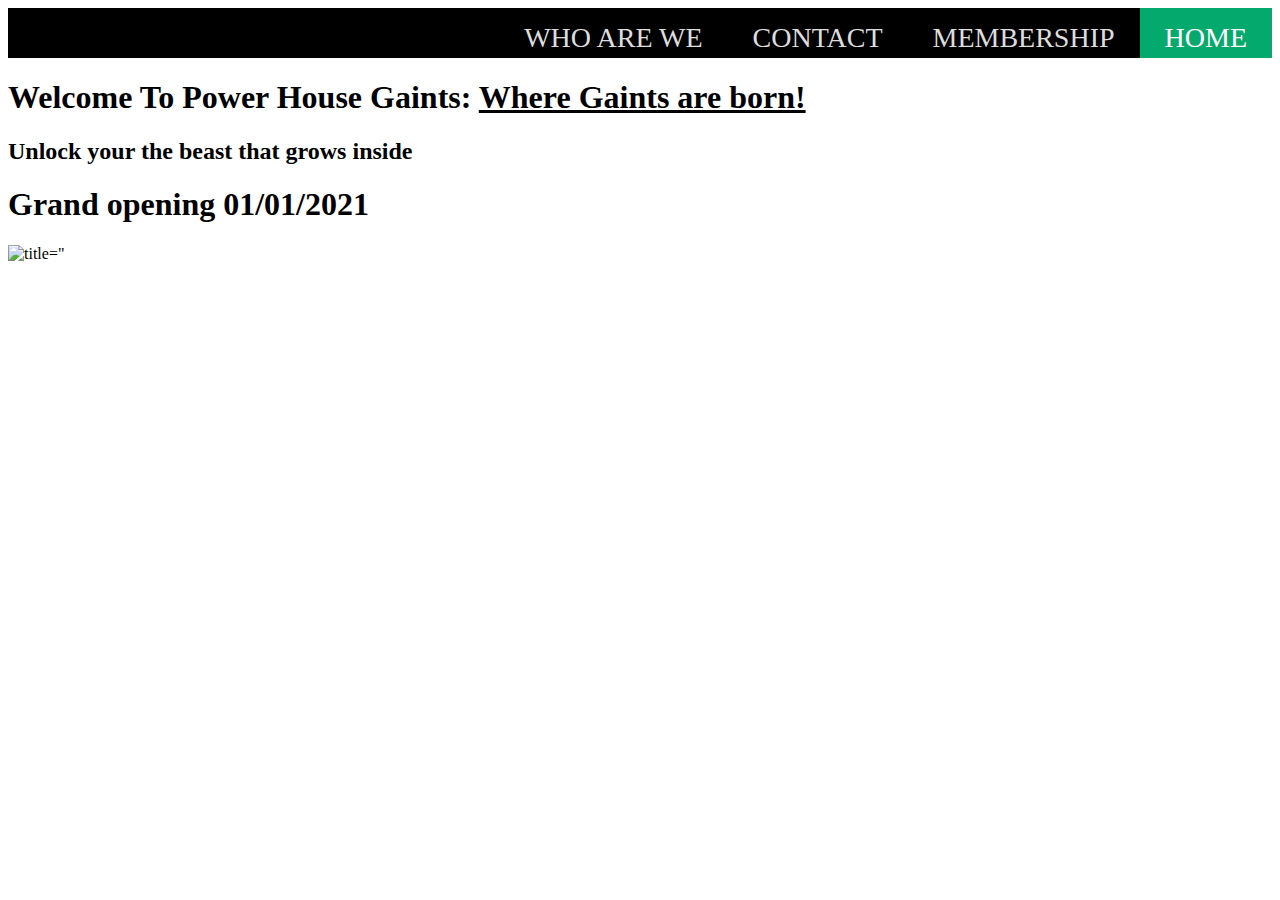
==== index.html @ eb176a6a "working on the hamburger menu" ====
<!DOCTYPE html>
<html>

<head>
    <title>Power House Gaints Gym | PHG </title>
    <meta http-equiv="x-UA-Compatible" content="IE=edge">
    <meta name="viewport" content="width=device-width, initial-scale=1">
    <link rel="icon" type="image/png" href='/img/favicon-32x32.png'>
    <link rel="apple-touch-icon" sizes="180x180" href="/img/apple-touch-icon.png">
    <link rel="icon" type="image/png" sizes="32x32" href="/img/favicon-32x32.png">
    <link rel="icon" type="image/png" sizes="16x16" href="/img/favicon-16x16.png">
    <link rel="manifest" href="/site.webmanifest">
    <meta charset="utf-8">
    <link rel="stylesheet" href="/css/style.css">
    <div class="topnav" id="myTopnav">
        <a href="#home" class="active">Home</a>
        <a href="#Membership">Membership</a>
        <a href="contact">Contact</a>
        <a href="Who R We">Who Are We</a>
        <a href="javascript:void(0);" class="icon" onclick="myFunction()">
            <i class="fa fa-bars"></i>
          </a>
    </div>

</head>


<body id="top">
    <header>
        <h1>Welcome To Power House Gaints: <u>Where Gaints are born!</u></h1>
    
    </header>
    <section id="hero">
        <h2>Unlock your the beast that grows inside</h2>
        <h1>Grand opening 01/01/2021<br></h1>
        <img src="#" alt=title=" All day he hung round the cove, or upon the cliffs, with a brass telescope">

    </section>


    </section>


</body>


</html>
---- css/style.css ----
*
/* the start hamburger menu*/
.topnav {
    background-color: #000000;
    overflow:hidden;
    width: auto;
    height: 50px;
    text-transform: uppercase;
  }

  .topnav a {
    float: right;
    display: block;
    color: #ddd;
    text-align: center;
    padding: 14px 25px;
    text-decoration: none;
    font-size: 28px;
  }

  .topnav a:hover {
    background-color: #ddd;
    color: black;}

    .topnav a.active {
        background-color: #04AA6D;
        color: white;}

        .topnav .icon {
            display: none;
          }
          @media screen and (max-width: 600px) {
            .topnav a:not(:first-child) {display: none;}
            .topnav a.icon {
              float: right;
              display: block;
            }
            .topnav.responsive a {
                float: none;
                display: block;
                text-align: left;
              }
            }
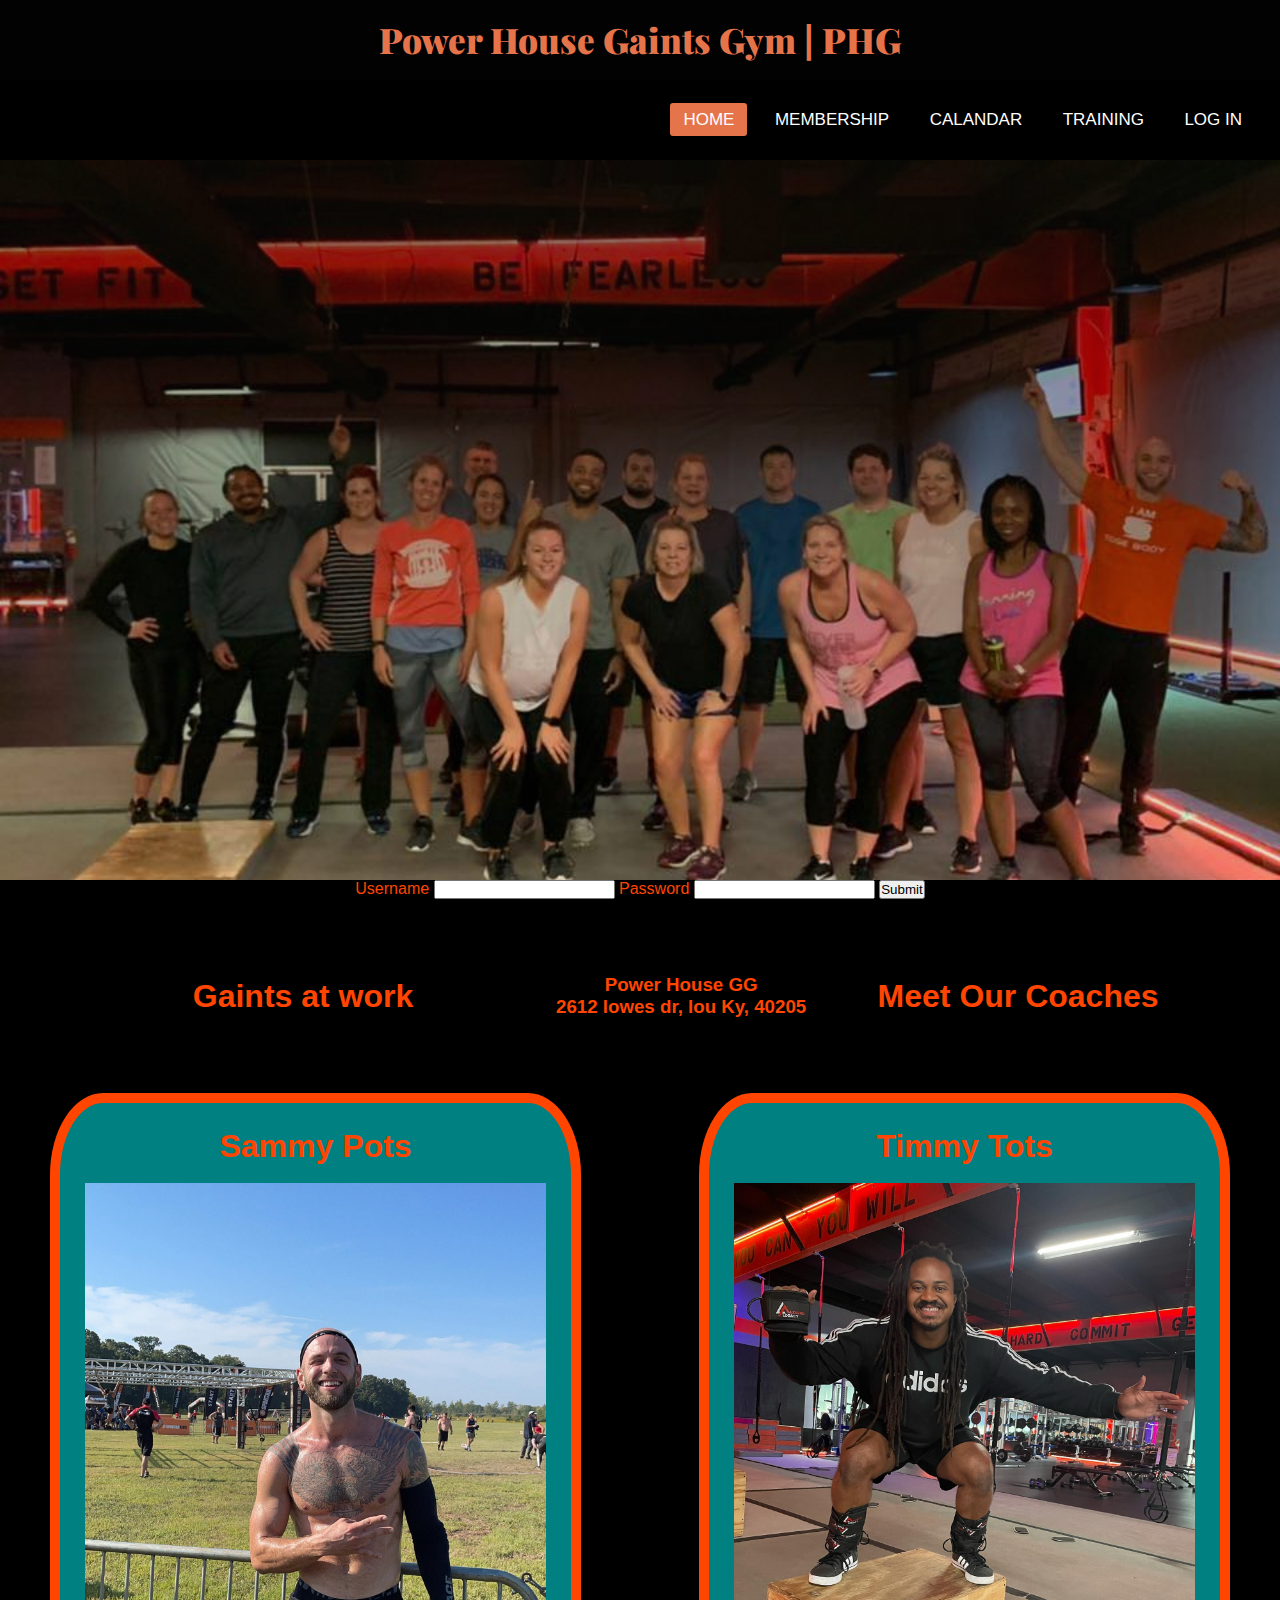
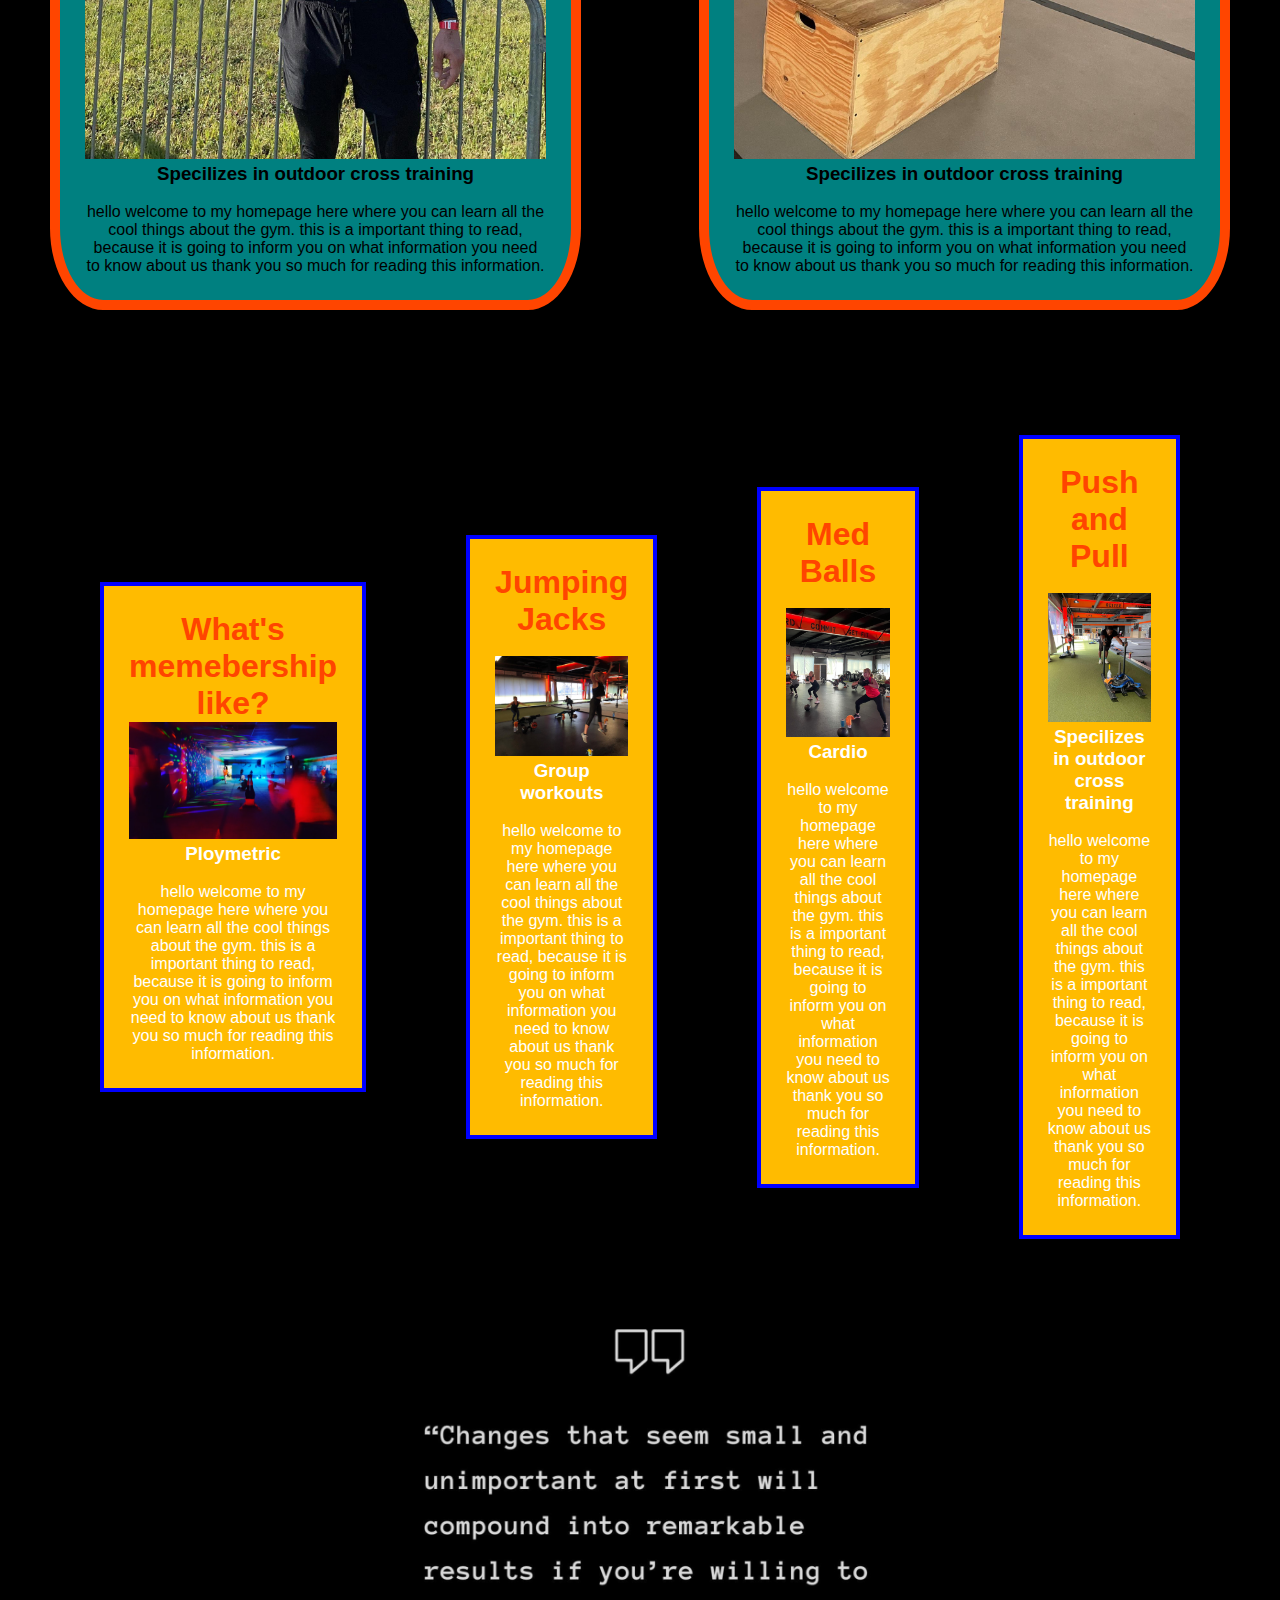
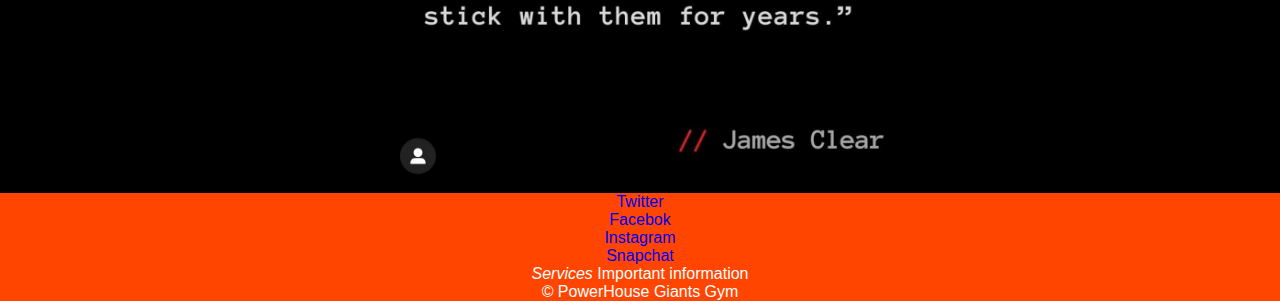
==== commit 92baf80b: "update" ====
--- a/index.html
+++ b/index.html
@@ -2,46 +2,247 @@
 <html>
 
 <head>
-    <title>Power House Gaints Gym | PHG </title>
-    <meta http-equiv="x-UA-Compatible" content="IE=edge">
-    <meta name="viewport" content="width=device-width, initial-scale=1">
-    <link rel="icon" type="image/png" href='/img/favicon-32x32.png'>
-    <link rel="apple-touch-icon" sizes="180x180" href="/img/apple-touch-icon.png">
-    <link rel="icon" type="image/png" sizes="32x32" href="/img/favicon-32x32.png">
-    <link rel="icon" type="image/png" sizes="16x16" href="/img/favicon-16x16.png">
-    <link rel="manifest" href="/site.webmanifest">
-    <meta charset="utf-8">
-    <link rel="stylesheet" href="/css/style.css">
-    <div class="topnav" id="myTopnav">
-        <a href="#home" class="active">Home</a>
-        <a href="#Membership">Membership</a>
-        <a href="contact">Contact</a>
-        <a href="Who R We">Who Are We</a>
-        <a href="javascript:void(0);" class="icon" onclick="myFunction()">
-            <i class="fa fa-bars"></i>
-          </a>
-    </div>
+
+  <title>Power House Giants Gym </title>
+  <meta http-equiv="x-UA-Compatible" content="IE=edge">
+  <meta name="viewport" content="width=device-width, initial-scale=1.0">
+  <meta name="author" content="Trinity Shelly">
+  <meta name="description" content="This is a project for Code Louisville">
+  <link rel="icon" type="image/png" href="favicon-32x32.png">
+  <link rel="preconnect" href="https://fonts.googleapis.com">
+  <link rel="preconnect" href="https://fonts.gstatic.com" crossorigin>
+  <link href="https://fonts.googleapis.com/css2?family=Playfair+Display&display=swap" rel="stylesheet">
+  <meta charset="utf-8">
+  <script defer src="/js/app.js"></script>
+  <link rel="stylesheet" href="/css/css/style.css">
+  <link rel="stylesheet" href="https://cdnjs.cloudflare.com/ajax/libs/font-awesome/5.15.3/css/all.min.css" />
 
 </head>
-
-
-<body id="top">
-    <header>
-        <h1>Welcome To Power House Gaints: <u>Where Gaints are born!</u></h1>
+<header>
+
+</header>
+
+<body>
+  <nav>
+    <input type="checkbox" id="check">
+    <label for="check" class="checkbtn">
+      <i class="fas fa-bars"></i>
+    </label>
+    <label class="logo"><strong>Power House Gaints Gym | PHG</strong></label>
+    <ul>
+      <li><a class="active" href="#">Home</a></li>
+      <li><a href="#">Membership</a></li>
+      <li><a href="#">Calandar</a></li>
+      <li><a href="#">Training</a></li>
+      <li><a href="#">log in</a></li>
+    </ul>
+  </nav>
+  <div class="hero-image">
+    <!--<div class="hero-text">
+      <h1>This is the home of Giants</h1>
+     <br><br> <p>Power House GG</p> <br><br>-->
+    <!--<a href="#" class="hero-btn">Join now</a>-->
+  </div>
+
+  </div>
+  <div id="error"></div>
+  <form id="form">
+    <label for="name">Username</label>
+    <input id="name" name="name" type="text" required>
+    <label for="password">Password</label>
+    <input id="password" name="password" type="text">
+    <button type="submit">Submit</button>
+  </form>
+
+
+
+  <div class="container-2">
+    <h1><strong>Meet Our Coaches</strong></h1> 
+  <h3> Power House GG <br>
+    <span class="smallerheadline">2612 lowes dr, lou Ky, 40205</span>
+  </h3><br>
+  <h1>Gaints at work</h1><br>
+  </div>
+
+  <!--container 1-->
+  <div class="container-1">
+    <div class="box box-1">
+      <h1>Sammy Pots</h1><br>
+      <img src="/img/coach.jpg" atl="this is a pic of the coach" title="spartan event">
+      <h3>Specilizes in outdoor cross training</h3><br>
+      <p> hello welcome to my homepage here where you can learn all the cool things about the gym.
+        this is a important thing to read, because it is going to inform you on what information you need to know
+        about
+        us
+        thank you so much for reading this information.</p>
+    </div>
+
+    <div class="box box-2">
+      <h1>Timmy Tots</h1><br>
+      <img src="/img/coach3.jpg" atl="This is a pic of the coach" title="duncan at the Gym">
+      <h3>Specilizes in outdoor cross training</h3><br>
+      <p> hello welcome to my homepage here where you can learn all the cool things about the gym.
+        this is a important thing to read, because it is going to inform you on what information you need to know
+        about
+        us
+        thank you so much for reading this information.</p>
+    </div>
+  </div>
+  <!--Java script-->
+  <!--Container 2-->
+  <div class="container-2">
+    <div class="box box-3">
+      <h1><strong>What's memebership like?</strong></h1>
+      <!--I would like to make this go accoss the page in it's on box horzianally like a strecth-->
+      <img src="/img/glow pic.jpg" atl="Kids working out " title="The Zone ">
+      <h3>Ploymetric</h3><br>
+      <p> hello welcome to my homepage here where you can learn all the cool things about the gym.
+        this is a important thing to read, because it is going to inform you on what information you need to know
+        about
+        us
+        thank you so much for reading this information.</p>
+    </div>
+    <div class="box box-4">
+      <h1>Push and Pull</h1><br>
+      <img src="/img/pic 4.jpg" atl="working out clients " title="push and pull" class="limit-img-size">
+      <h3>Specilizes in outdoor cross training</h3><br>
+      <p> hello welcome to my homepage here where you can learn all the cool things about the gym.
+        this is a important thing to read, because it is going to inform you on what information you need to know
+        about
+        us
+        thank you so much for reading this information.</p>
+      <!--I would like to change this font color maybe to another color probaly orange for all my P-->
+    </div>
+    <div class="box box-5">
+      <h1>Med Balls</h1><br>
+      <img src="/img/pic2.jpg" atl="working out clients" title="medican ball" class=".workout">
+      <h3>Cardio</h3><br>
+      <p> hello welcome to my homepage here where you can learn all the cool things about the gym.
+        this is a important thing to read, because it is going to inform you on what information you need to know
+        about
+        us
+        thank you so much for reading this information.</p>
+    </div>
+    <div class="box box-6">
+      <h1>Jumping Jacks</h1><br>
+      <img src="/img/coach2.jpg" atl="working out clients" title="jumping jacks ">
+      <h3>Group workouts</h3><br>
+      <p> hello welcome to my homepage here where you can learn all the cool things about the gym.
+        this is a important thing to read, because it is going to inform you on what information you need to know
+        about
+        us
+        thank you so much for reading this information.</p>
+    </div>
+  </div>
+
+
+  <footer>
+    <section class="foot"></section>
+
+    <img src="/img/qoute.jpg" atl="Qoute" title="changes" class="limit-img-size">
+    <ul class="foot">
+      <li><a href="#">Twitter</a></li>
+      <li><a href="#">Facebok</a></li>
+      <li><a href="#">Instagram</a></li>
+      <li><a href="#">Snapchat</a></li>
+      <p><i>Services</i> Important information</p>
+      <p>&copy; PowerHouse Giants Gym</p>
+    </ul>
+  </footer>
+
+
+
+
+  <!--
+
+
+  </section> 
+
+      <h3><strong>Meet our Coaches</strong></h3>
     
-    </header>
-    <section id="hero">
-        <h2>Unlock your the beast that grows inside</h2>
-        <h1>Grand opening 01/01/2021<br></h1>
-        <img src="#" alt=title=" All day he hung round the cove, or upon the cliffs, with a brass telescope">
-
-    </section>
-
-
-    </section>
-
-
+      <img src="/img/coach.jpg" atl="this is a pic of the coach" title="spartan event" class="round">
+      <h4>Sammy Pots</h4>
+      <h1>Weclcome to Power Giants Gym this is the place where greatness is born</h1>
+      `<p> hello welcome to my homepage here where you can learn all the cool things about the gym.
+        this is a important thing to read, because it is going to inform you on what information you need to know about
+        us
+        thank you so much for reading this information.</p>
+            <img src="/img/coach3.jpg" atl="This is a pic of the coach" title="duncan at the Gym" class="round">
+        <h4>Timmy Tots</h4>
+      <h1>Weclcome to Power Giants Gym this is the place where greatness is born</h1>
+      <p> hello welcome to my homepage here where you can learn all the cool things about the gym.
+        this is a important thing to read, because it is going to inform you on what information you need to know about
+        us
+        thank you so much for reading this information.</p>
+      <hr>
+
+  
+    <h3><strong>What's memebership like?</strong></h3>
+   
+      
+    <img src="/img/glow pic.jpg" atl="Kids working out " title="The Zone ">
+    <h1>Weclcome to Power Giants Gym this is the place where greatness is born</h1>
+    <p> hello welcome to my homepage here where you can learn all the cool things about the gym.
+      this is a important thing to read, because it is going to inform you on what information you need to know about us
+      thank you so much for reading this information.</p>
+  
+    <img src="/img/pic 4.jpg" atl="working out clients " title="push and pull">
+    <h1>Weclcome to Power Giants Gym this is the place where greatness is born</h1>
+    <p> hello welcome to my homepage here where you can learn all the cool things about the gym.
+      this is a important thing to read, because it is going to inform you on what information you need to know about us
+      thank you so much for reading this information.</p>
+   
+    <img src="/img/pic2.jpg" atl="working out clients" title="medican ball ">
+    <h1>Weclcome to Power Giants Gym this is the place where greatness is born</h1>
+    <p> hello welcome to my homepage here where you can learn all the cool things about the gym.
+      this is a important thing to read, because it is going to inform you on what information you need to know about us
+      thank you so much for reading this information.</p>
+   
+    <img src="/img/coach2.jpg" atl="working out clients" title="jumping jacks ">
+    <h1>Weclcome to Power Giants Gym this is the place where greatness is born</h1>
+    <p> hello welcome to my homepage here where you can learn all the cool things about the gym.
+      this is a important thing to read, because it is going to inform you on what information you need to know about us
+      thank you so much for reading this information.</p>
+   
+      <hr>
+  
+  <footer>
+    <img src="/img/qoute.jpg" atl="Qoute" title="changes">
+    <ul class="foot">
+      <li><a href="#">Twitter</a></li>
+      <li><a href="#">Facebok</a></li>
+      <li><a href="#">Instagram</a></li>
+      <li><a href="#">Snapchat</a></li>
+    </ul>
+    <p><i>Services</i> Importnt information</p>
+    <p>&copy; PowerHouse Gaints Gym</p>
+
+  </footer> 
+
+
+
+
+
+
+
+
+
+  <div class="hero-image">
+        <div class="hero-text">
+      <img src="/img/hero.jpg" alt="This is as photo of peopkle working out at the gym" title="workout">
+    <h1>Weclcome to Power Giants Gym this is the place where greatness is born</h1>
+    `<p> hello welcome to my homepage here where you can learn all the cool things about the gym. 
+      this is a important thing to read,  because it is going to inform you on what information you need to know about us
+      thank you so much for reading this information. 
+    </p>
+    <img src="/img/coach.jpg" atl="this is a pic of the coach" title="spartan event">
+    <img src="/img/coach3.jpg" atl="This is a pic of the coach" title="duncan at the Gym">
+    <img src="/img/glow pic.jpg" atl="Kids working out " title="The Zone ">
+    <img src="/img/pic 4.jpg" atl="working out clients " title="push and pull">
+    <img src="/img/pic2.jpg" atl="working out clients" title="medican ball ">
+    <img src="/img/coach2.jpg" atl="working out clients" title="jumping jacks ">
+    <img src="/img/qoute.jpg" atl="Qoute" title="changes">
+  -->
 </body>
 
-
 </html>--- a/css/css/style.css
+++ b/css/css/style.css
@@ -0,0 +1,423 @@
+* {
+  padding: 0;
+  margin: 0;
+  text-decoration: none;
+  list-style: none;
+  box-sizing: border-box;
+}
+
+body {
+  height: 100%;
+  font-family: Verdana, Geneva, Tahoma, sans-serif;
+  color: orangered;
+  text-align: center;
+  background-color:#000;
+  margin: 0;
+  padding: 0;
+  height: 100vh;
+}
+
+nav {
+  background: hsla(0, 0%, 1%, 0.816);
+  height: 80px;
+  width: 100%;
+}
+
+label.logo {
+  font-size: 35px;
+  line-height: 80px;
+  padding: 0 100px;
+  font-weight: bold;
+  color: rgb(230, 116, 75);
+  font-family: 'Playfair Display', serif;
+}
+
+nav ul {
+  float: right;
+  margin-right: 20px;
+}
+
+nav ul li {
+  display: inline-block;
+  line-height: 80px;
+  margin: 0 5px;
+}
+
+nav ul li a {
+  color: white;
+  font-size: 17px;
+  padding: 7px 13px;
+  border-radius: 3px;
+  text-transform: uppercase;
+}
+
+a.active, a:hover {
+  background: rgb(230, 116, 75);
+  transition: .5s;
+}
+
+.checkbtn {
+  font-size: 30px;
+  color: white;
+  float: right;
+  line-height: 80px;
+  margin-right: 40px;
+  cursor: pointer;
+  display: none;
+}
+
+#check {
+  display: none;
+}
+
+@media (max-width: 952px) {
+  label.logo {
+    font-size: 30px;
+    padding-left: 50px;
+  }
+  nav ul li a {
+    font-size: 16px;
+  }
+}
+
+@media (max-width: 768px) {
+  .checkbtn {
+    display: block;
+  }
+ body{
+   color: #fff;
+ }
+  
+  ul {
+    position: fixed;
+    width: 100%;
+    height: 100vh;
+    background: #707b85;
+    top: 80px;
+    left: -100%;
+    text-align: center;
+    transition: all .5s;
+  }
+  nav ul li {
+    display: block;
+    margin: 50px 0;
+    line-height: 30px;
+  }
+  nav ul li a {
+    font-size: 20px;
+  }
+  a:hover, a.active {
+    background: none;
+    color: orangered;
+  }
+  #check:checked~ul {
+    left: 0;
+  }
+}
+
+.hero-image {
+  background-image: linear-gradient( rgba(10, 9, 9, 0.5), rgba(5, 5, 5, 0.034)), url("/img/group\ of\ people.jpg");
+  background-position: center;
+  background-repeat: no-repeat;
+  background-size: cover;
+  height: 80%;
+  width: 100%;
+  display: flex;
+  justify-content: center;
+  align-items: center;
+ /* position: relative;*/
+}
+
+/*
+.hero-image .hero text {
+  color: rgb(44, 6, 6);
+  text-align: center;
+}
+.hero-image .hero-text h1{
+  font-size: 50px;
+  font-weight: 500;
+  width: 100%;
+  
+  
+}
+.hero-image .hero-text p{
+  font-size: 30px;
+  font-weight: 500;
+  line-height: 10px;
+} */
+
+.hero-image .hero-btn {
+  text-decoration: none;
+  color: #fff;
+  background: #000;
+  padding: 10px 30px;
+  border-radius: 5px;
+  display: inline-block;
+  position: absolute;
+  top: 0;
+}
+
+.hero-image .hero-btn:hover {
+  background: #fff;
+  color: #000;
+}
+
+.container-1 {
+  display: flex;
+  align-items: center;
+  justify-content: space-between;
+  flex-wrap: wrap-reverse;
+  margin-top: 75px;
+  padding-left: 50px;
+  padding-right: 50px;
+  flex-basis: 100%;
+  
+  /* I want to streach this out to meet and have them side by side*/
+}
+
+.container-1 div {
+  border: 10px orangered solid;
+  padding: 25px;
+  margin-top: 25;
+  color: black;
+}
+
+.box-1 {
+  width: 45%;
+  background-color: teal;
+  order: 1;
+  border-radius: 10%;
+  
+}
+.box-2 {
+  width: 45%;
+  background-color: teal;
+  border-radius: 10%;
+  order: 2;
+}
+
+.container-2 {
+  display: flex;
+  height: auto;
+  width: 100%;
+  flex-direction: column-reverse;
+  /* I want to streach this out to meet and have them side by side*/
+}
+
+.container-2 div {
+height: auto;
+  margin: 50px;
+  border: 4px blue solid;
+  background-color: rgb(255, 187, 0);
+  /*border: 5px orangered solid;
+  padding: 25px;
+  margin-top: 25;
+  color: black; */
+}
+
+
+.box {
+  width:100%;
+  padding: 25px;
+  margin-top: 25;
+  color: white;
+  justify-content: space-between;
+}
+.box img{
+  max-width: 100%;
+}
+
+
+.box-3 {
+  background-color: white;
+  order: 4;
+}
+
+
+.limit-img-size{
+  max-width: 100%;
+
+}
+
+
+
+
+
+@media(min-width:858px){
+  .container-1 {
+    display: flex;
+    align-items: center;
+    justify-content: space-between;
+    flex-wrap: wrap-reverse;
+    margin-top: 75px;
+    padding-left: 50px;
+    padding-right: 50px;
+    flex-basis: 100%;}
+  
+    /* I want to streach this out to meet and have them side by side*/
+    .container-2 {
+      display: flex;
+      align-items: center;
+      flex-direction: row-reverse;
+      justify-content: space-evenly;
+      margin-top: 75px;
+      padding-left: 50px;
+      padding-right: 50px;
+      flex-basis: 100%;
+      /* I want to streach this out to meet and have them side by side*/
+    }
+    .limit-img-size{
+      max-width: 500px;
+      
+    }
+    .box{
+      width: 45%;
+    }
+    
+  }
+
+
+img {
+  max-width: 100%;
+  height: auto;
+}
+
+h1 {
+  color: orangered;
+
+}
+
+.foot {
+  background: orangered no-repeat;
+  background-size: cover;
+  color: white;
+  text-align: center;
+  display: flex;
+  flex-direction: column;
+  align-items: center;
+}
+
+
+
+/*
+}
+.foot{
+  background: orangered no-repeat;
+  background-size: cover;
+ /* height: calc(100vh - 80px);
+  color: black;
+  text-align: center;
+  display: flex;
+  flex-direction: column;
+  align-items: center;
+  }
+
+
+
+.smallerheadline{
+  font-size: 75%;
+}
+
+@media(max-width:952px){
+  section{
+      padding: 100px 50px;
+  }
+}
+@media(max-width:858px){
+  section{
+      padding: 80px 30px;
+
+
+      
+  }
+}
+ul.grid{
+  width: 100%;
+  display: flex;
+  flex-wrap: wrap;
+  justify-content: center;
+}
+
+a{
+  text-decoration: none;
+  color: inherit;
+  cursor:pointer;
+  opacity: 0.90;
+}
+
+.round{
+  border: 6px solid orangered;
+  border-radius: 50%;
+  width: 100%;
+  max-width: inherit;
+  height: auto;
+}
+
+hr{
+  width: 150px;
+  height: 2px;
+  background-color: darkslategray;
+  border: 0;
+  margin: 40px auto;
+}
+.hero-image {
+  background-image: linear-gradient(
+    rgba(0,0,0,0.5), 
+    rgba(159, 85, 85, 0.5)),
+     url("/img/group\ of\ people.jpg");
+     background-position: center;
+     background-repeat: no-repeat;
+     background-size: 80%;
+     display: flex;
+     justify-content: center;
+     align-items: center;
+  
+     
+    
+}
+
+.hero-image .hero text {
+  color: #fff;
+  text-align: center;
+}
+.hero-image .hero-text h1{
+  font-size: 50px;
+  font-weight: 500;
+  width: 100%;
+}
+.hero-image .hero-text p{
+  font-size: 30px;
+  font-weight: 500;
+  line-height: 10px;
+}
+
+.hero-image .hero-btn{
+  text-decoration: none;
+  color: #fff;
+  background: #000;
+  padding: 10px 30px;
+  border-radius: 5px;
+  display: inline-block;
+}
+
+.hero-image .hero-btn:hover{
+  background: #fff;
+  color: #000;
+}*/
+
+/*section p{
+  max-width: 800px;
+  /*text-align: center;
+  margin-bottom: 35px;
+  margin-left: 50px;
+  padding:0 20px;
+  line-height: 2;
+}
+section h3{
+  color:orangered;
+  text-transform: capitalize;
+  font: 32px 'Aarial', sans-serif;
+  margin-bottom: 35px;
+}
+section h1{
+  color:burlywood*/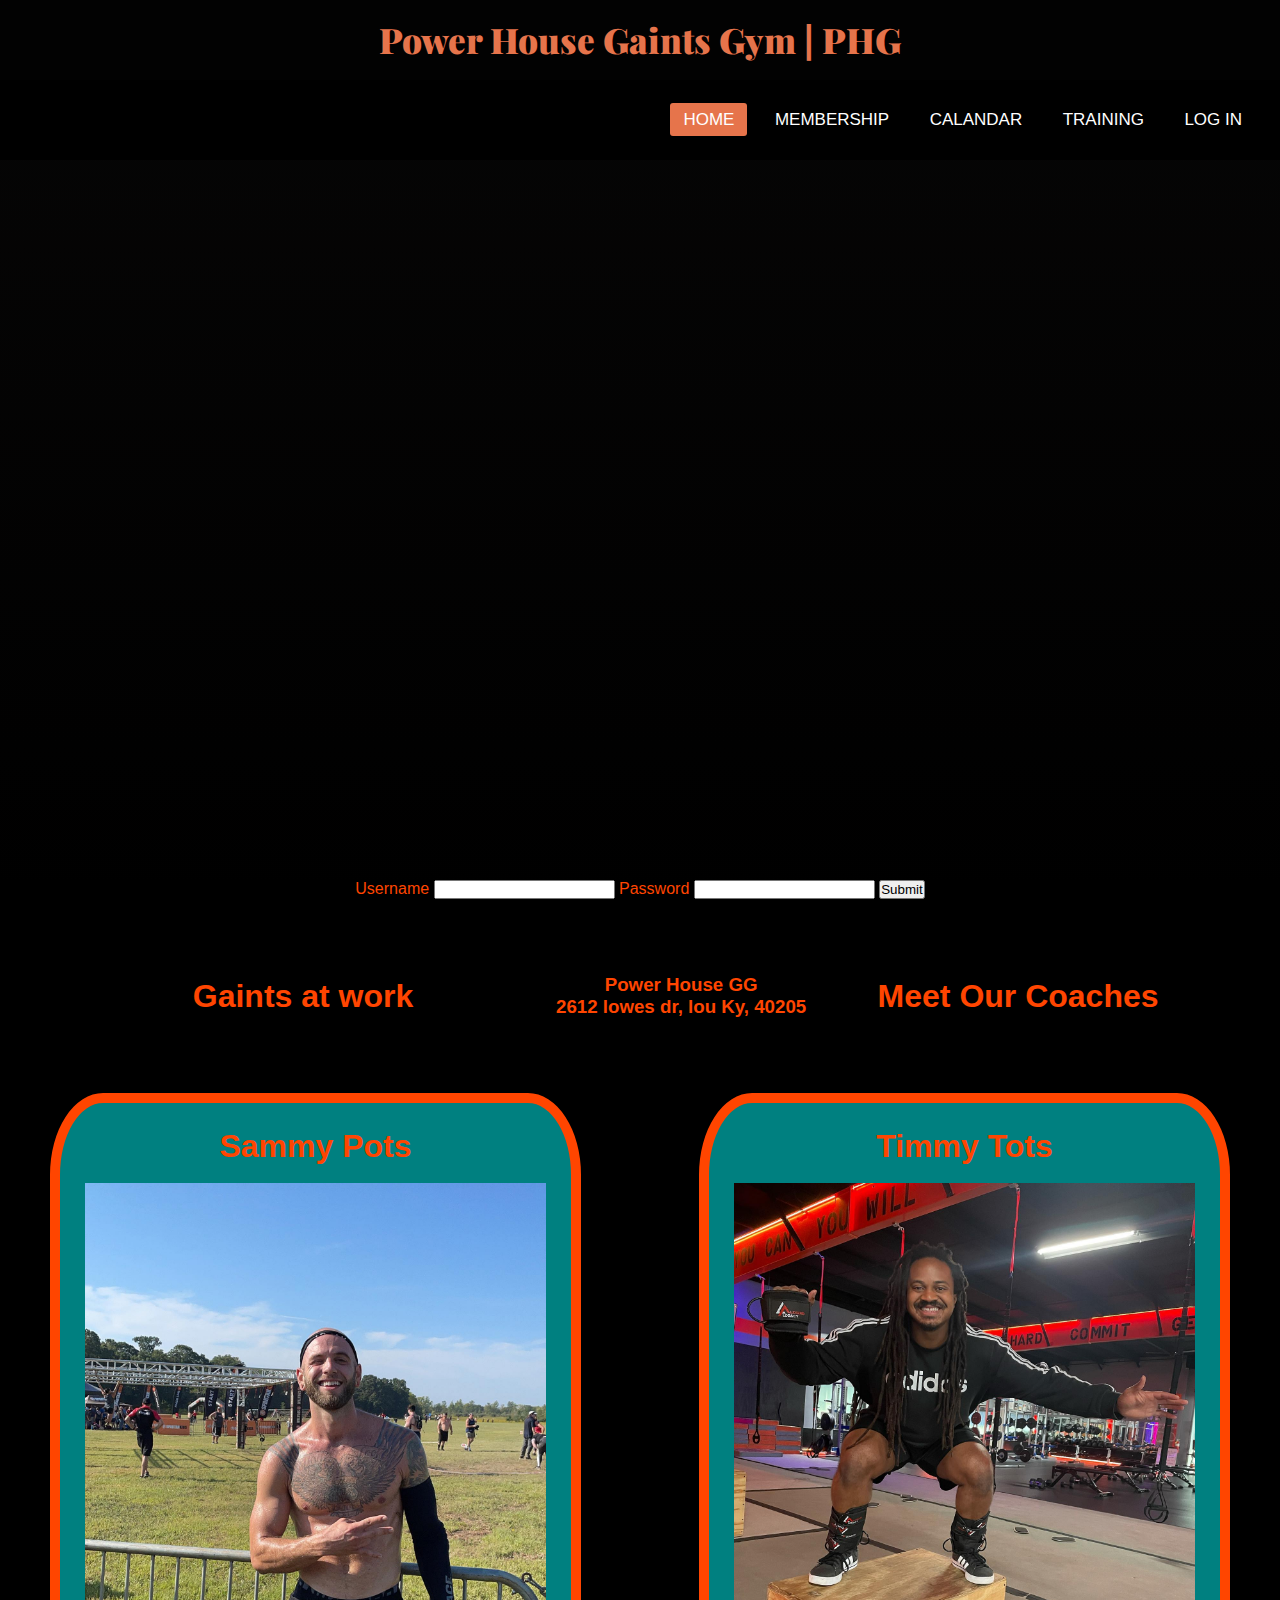
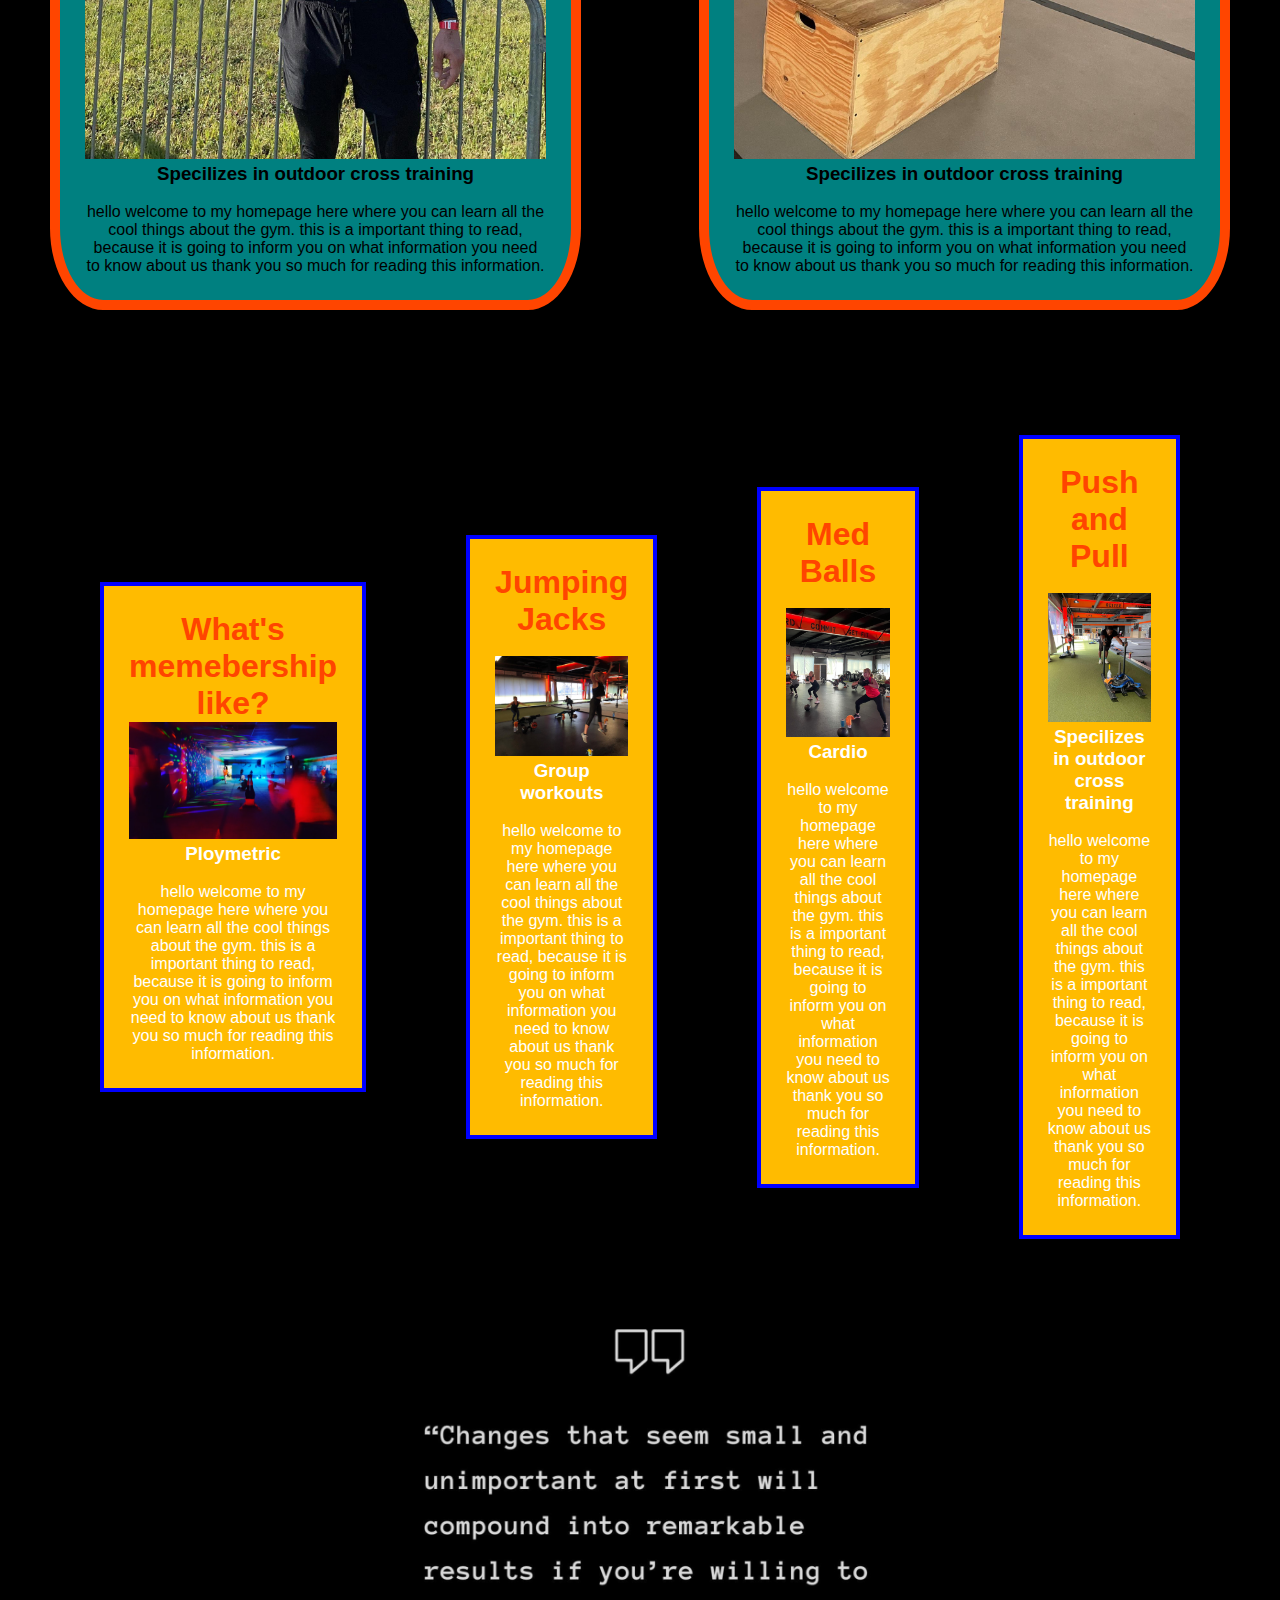
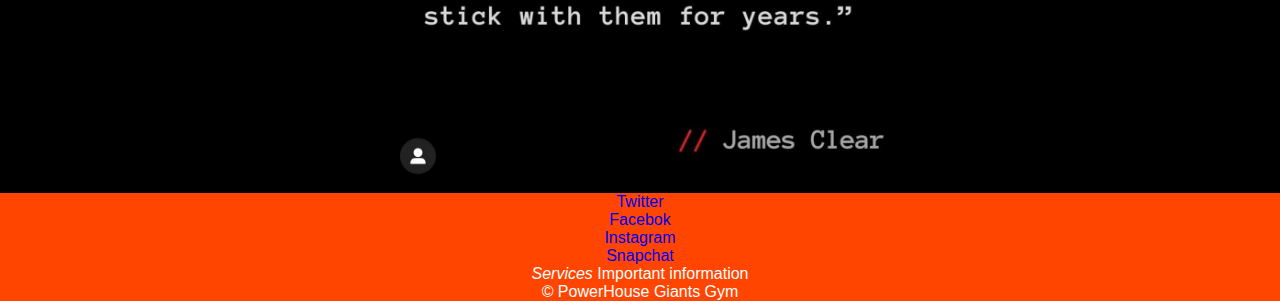
==== commit b44f99b2: "update todo" ====
--- a/index.html
+++ b/index.html
@@ -13,8 +13,8 @@
   <link rel="preconnect" href="https://fonts.gstatic.com" crossorigin>
   <link href="https://fonts.googleapis.com/css2?family=Playfair+Display&display=swap" rel="stylesheet">
   <meta charset="utf-8">
-  <script defer src="/js/app.js"></script>
-  <link rel="stylesheet" href="/css/css/style.css">
+  <script defer src="js/app.js"></script>
+  <link rel="stylesheet" href="css/css/style.css">
   <link rel="stylesheet" href="https://cdnjs.cloudflare.com/ajax/libs/font-awesome/5.15.3/css/all.min.css" />
 
 </head>
@@ -68,7 +68,7 @@
   <div class="container-1">
     <div class="box box-1">
       <h1>Sammy Pots</h1><br>
-      <img src="/img/coach.jpg" atl="this is a pic of the coach" title="spartan event">
+      <img src="img/coach.jpg" atl="this is a pic of the coach" title="spartan event">
       <h3>Specilizes in outdoor cross training</h3><br>
       <p> hello welcome to my homepage here where you can learn all the cool things about the gym.
         this is a important thing to read, because it is going to inform you on what information you need to know
@@ -79,7 +79,7 @@
 
     <div class="box box-2">
       <h1>Timmy Tots</h1><br>
-      <img src="/img/coach3.jpg" atl="This is a pic of the coach" title="duncan at the Gym">
+      <img src="img/coach3.jpg" atl="This is a pic of the coach" title="duncan at the Gym">
       <h3>Specilizes in outdoor cross training</h3><br>
       <p> hello welcome to my homepage here where you can learn all the cool things about the gym.
         this is a important thing to read, because it is going to inform you on what information you need to know
@@ -94,7 +94,7 @@
     <div class="box box-3">
       <h1><strong>What's memebership like?</strong></h1>
       <!--I would like to make this go accoss the page in it's on box horzianally like a strecth-->
-      <img src="/img/glow pic.jpg" atl="Kids working out " title="The Zone ">
+      <img src="img/glow pic.jpg" atl="Kids working out " title="The Zone ">
       <h3>Ploymetric</h3><br>
       <p> hello welcome to my homepage here where you can learn all the cool things about the gym.
         this is a important thing to read, because it is going to inform you on what information you need to know
@@ -104,7 +104,7 @@
     </div>
     <div class="box box-4">
       <h1>Push and Pull</h1><br>
-      <img src="/img/pic 4.jpg" atl="working out clients " title="push and pull" class="limit-img-size">
+      <img src="img/pic 4.jpg" atl="working out clients " title="push and pull" class="limit-img-size">
       <h3>Specilizes in outdoor cross training</h3><br>
       <p> hello welcome to my homepage here where you can learn all the cool things about the gym.
         this is a important thing to read, because it is going to inform you on what information you need to know
@@ -115,7 +115,7 @@
     </div>
     <div class="box box-5">
       <h1>Med Balls</h1><br>
-      <img src="/img/pic2.jpg" atl="working out clients" title="medican ball" class=".workout">
+      <img src="img/pic2.jpg" atl="working out clients" title="medican ball" class=".workout">
       <h3>Cardio</h3><br>
       <p> hello welcome to my homepage here where you can learn all the cool things about the gym.
         this is a important thing to read, because it is going to inform you on what information you need to know
@@ -125,7 +125,7 @@
     </div>
     <div class="box box-6">
       <h1>Jumping Jacks</h1><br>
-      <img src="/img/coach2.jpg" atl="working out clients" title="jumping jacks ">
+      <img src="img/coach2.jpg" atl="working out clients" title="jumping jacks ">
       <h3>Group workouts</h3><br>
       <p> hello welcome to my homepage here where you can learn all the cool things about the gym.
         this is a important thing to read, because it is going to inform you on what information you need to know
@@ -139,7 +139,7 @@
   <footer>
     <section class="foot"></section>
 
-    <img src="/img/qoute.jpg" atl="Qoute" title="changes" class="limit-img-size">
+    <img src="img/qoute.jpg" atl="Qoute" title="changes" class="limit-img-size">
     <ul class="foot">
       <li><a href="#">Twitter</a></li>
       <li><a href="#">Facebok</a></li>
--- a/css/css/style.css
+++ b/css/css/style.css
@@ -116,7 +116,7 @@
 }
 
 .hero-image {
-  background-image: linear-gradient( rgba(10, 9, 9, 0.5), rgba(5, 5, 5, 0.034)), url("/img/group\ of\ people.jpg");
+  background-image: linear-gradient( rgba(10, 9, 9, 0.5), rgba(5, 5, 5, 0.034)), url("img/group\ of\ people.jpg");
   background-position: center;
   background-repeat: no-repeat;
   background-size: cover;
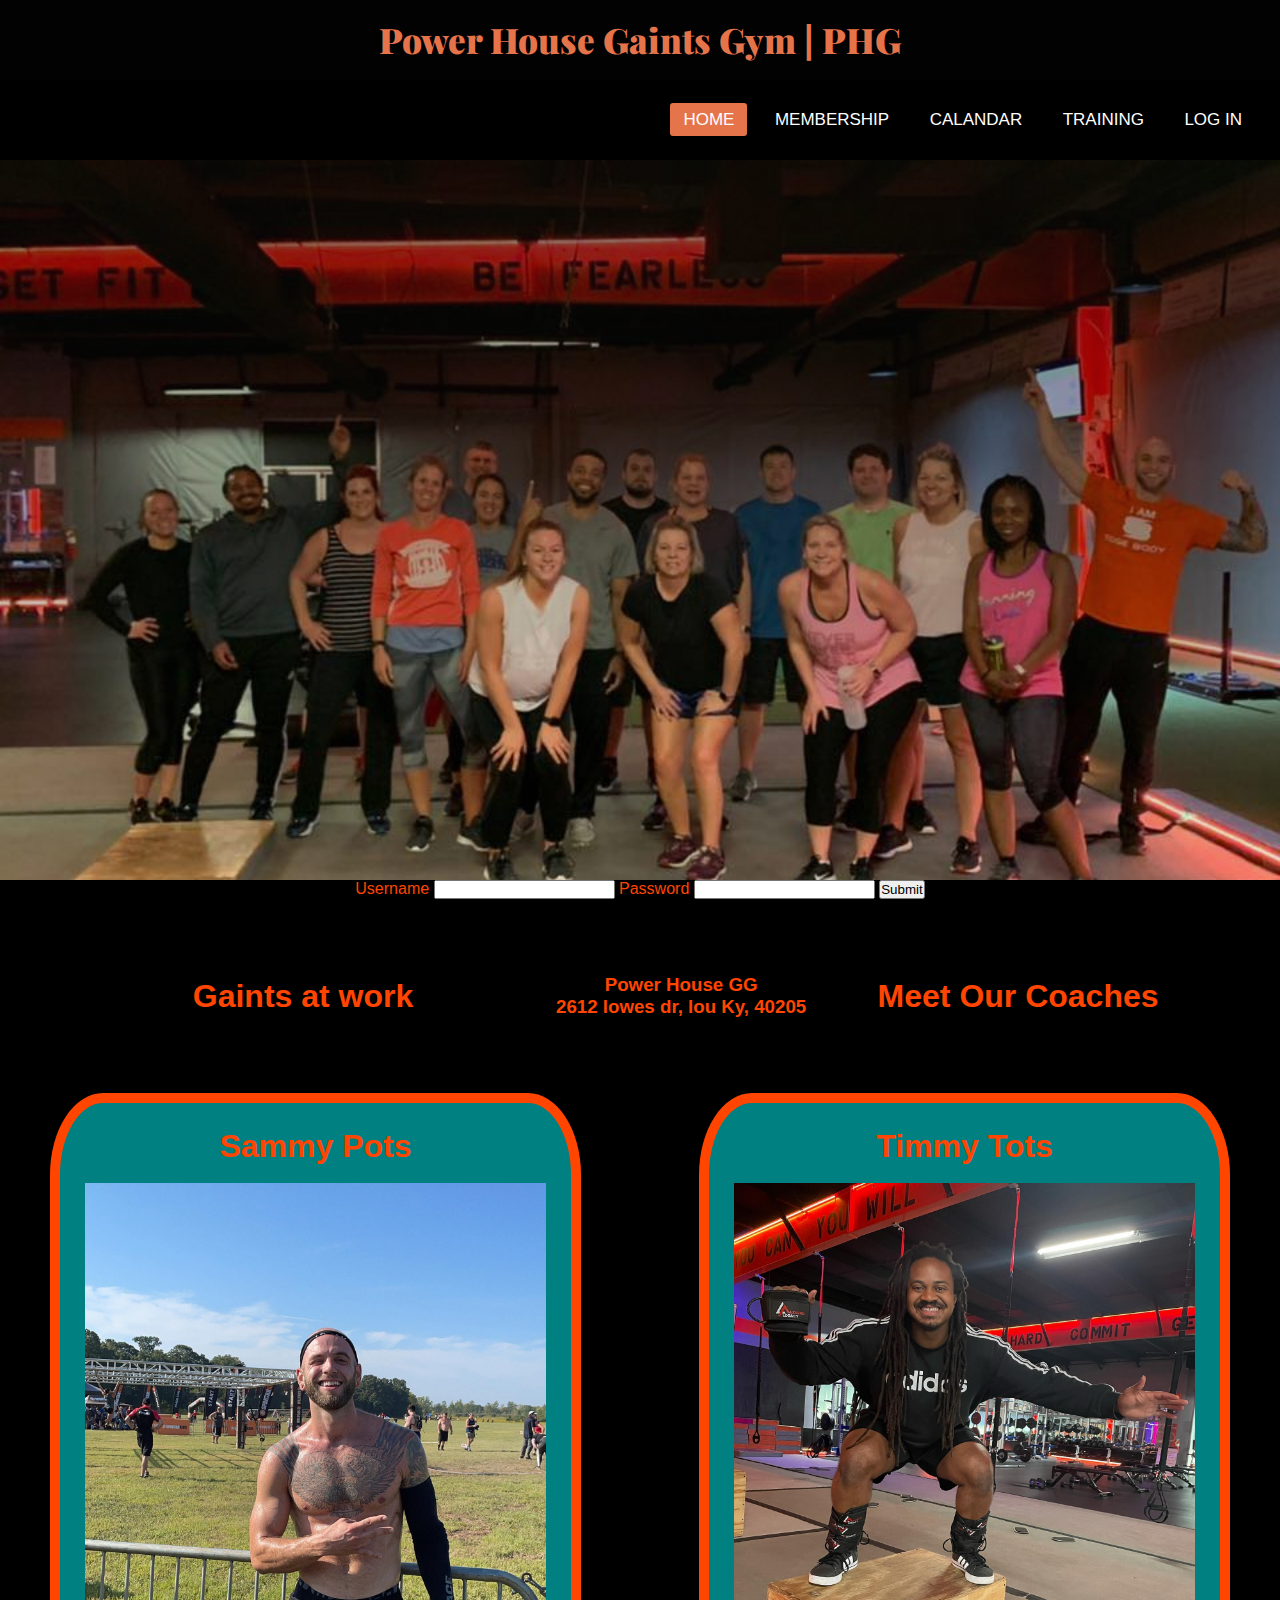
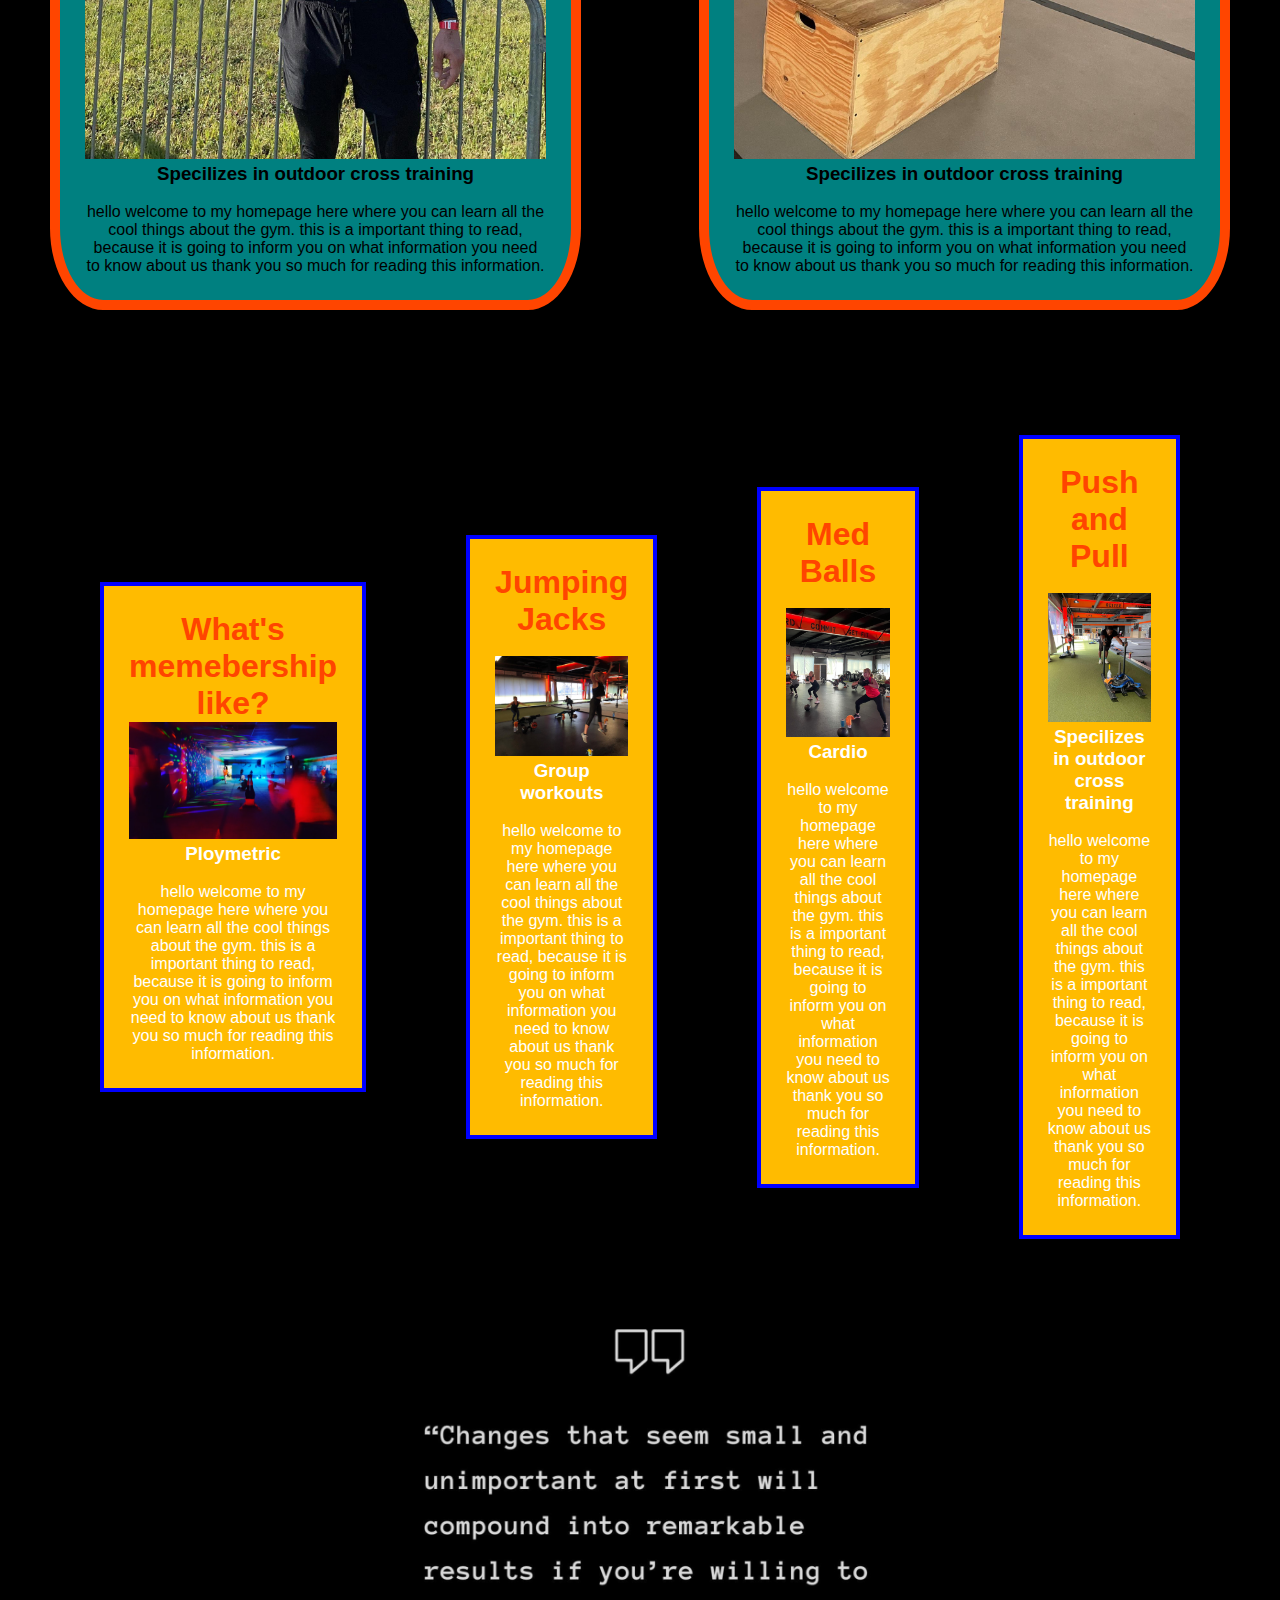
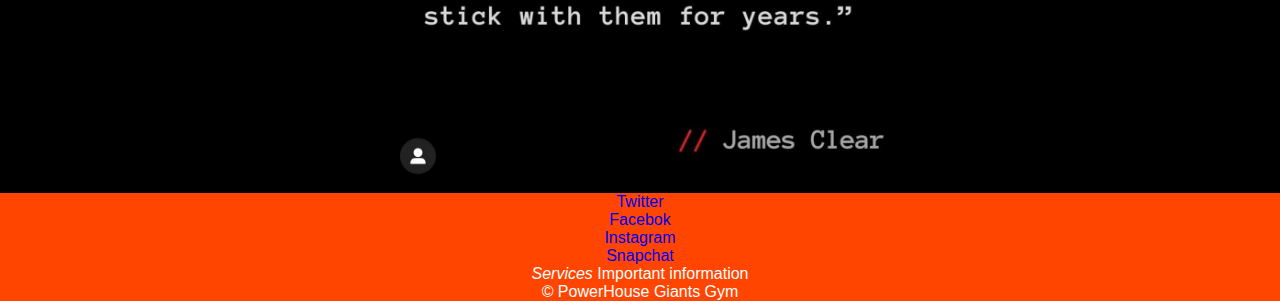
==== commit 6cbcbf02: "hero update" ====
--- a/index.html
+++ b/index.html
@@ -38,6 +38,7 @@
     </ul>
   </nav>
   <div class="hero-image">
+  
     <!--<div class="hero-text">
       <h1>This is the home of Giants</h1>
      <br><br> <p>Power House GG</p> <br><br>-->
--- a/css/css/style.css
+++ b/css/css/style.css
@@ -116,7 +116,7 @@
 }
 
 .hero-image {
-  background-image: linear-gradient( rgba(10, 9, 9, 0.5), rgba(5, 5, 5, 0.034)), url("img/group\ of\ people.jpg");
+  background-image: linear-gradient( rgba(10, 9, 9, 0.5), rgba(5, 5, 5, 0.034)), url("/img/herogym.jpg");
   background-position: center;
   background-repeat: no-repeat;
   background-size: cover;
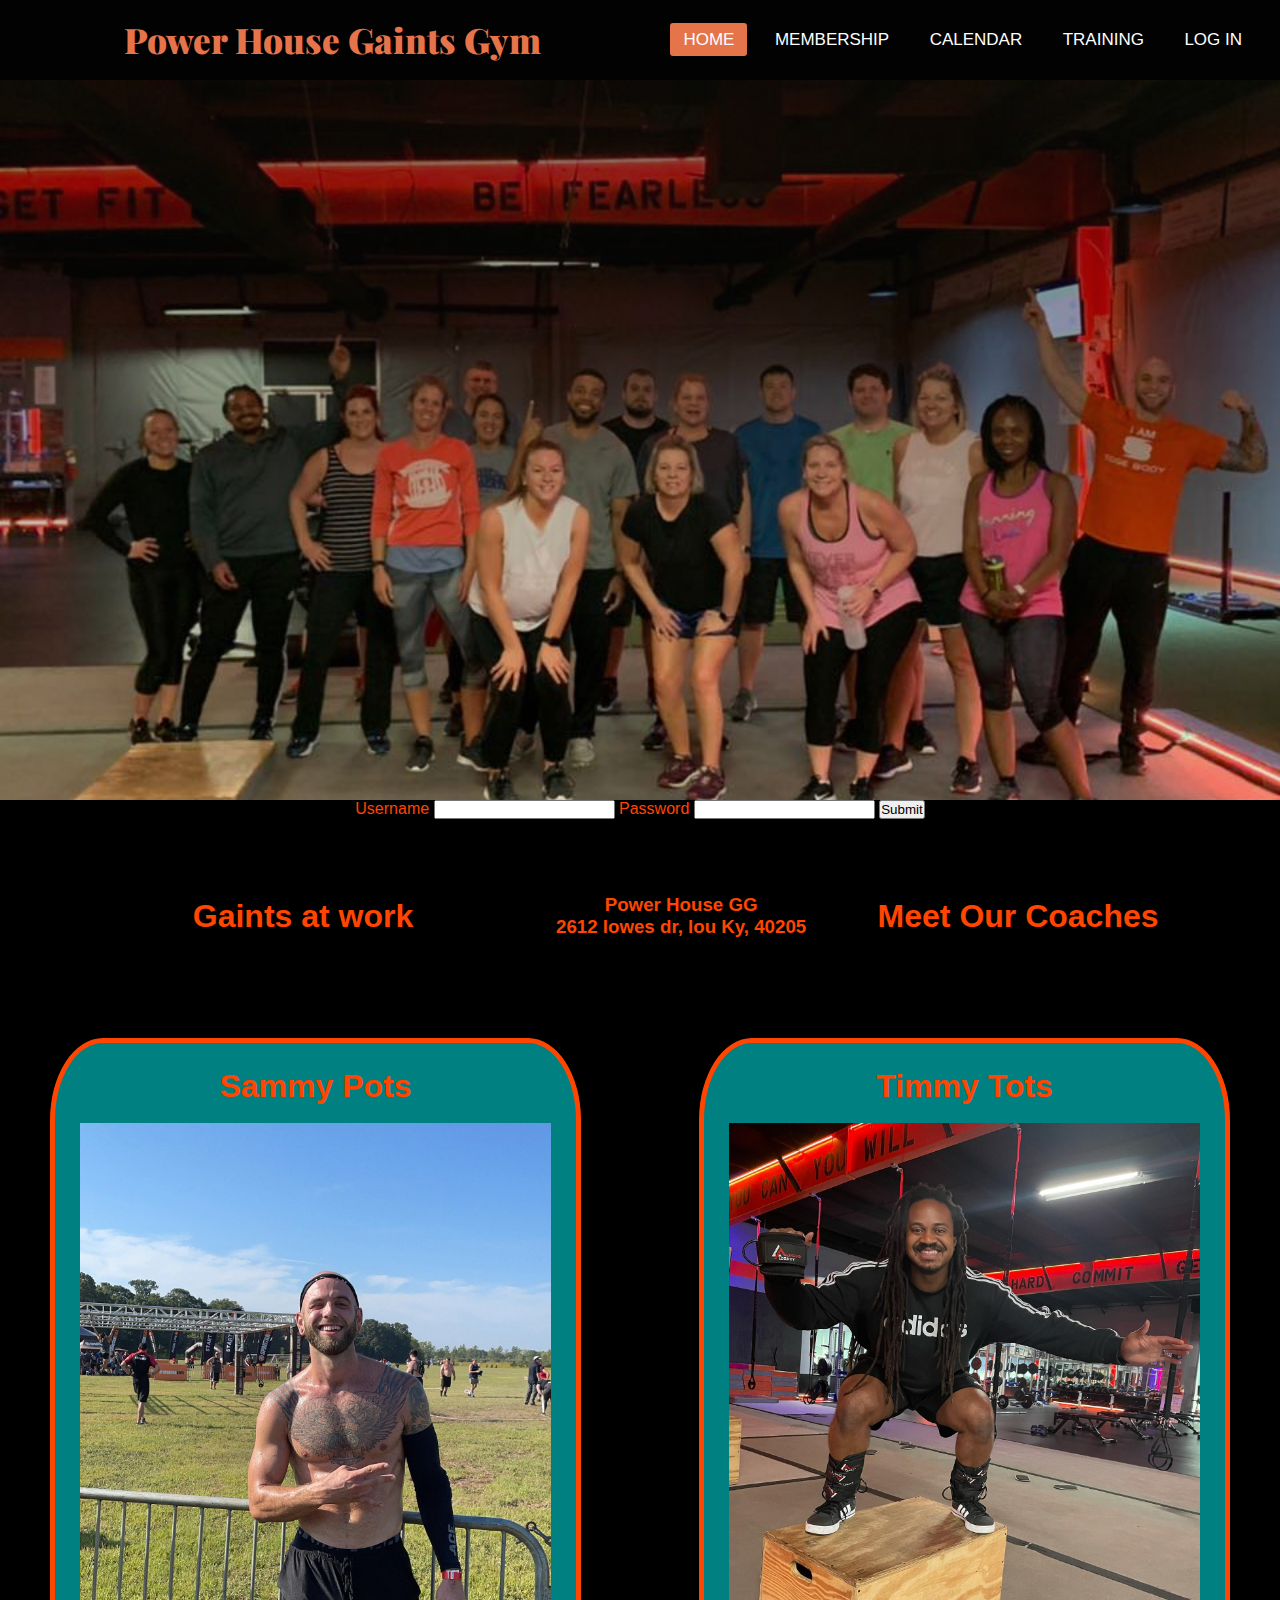
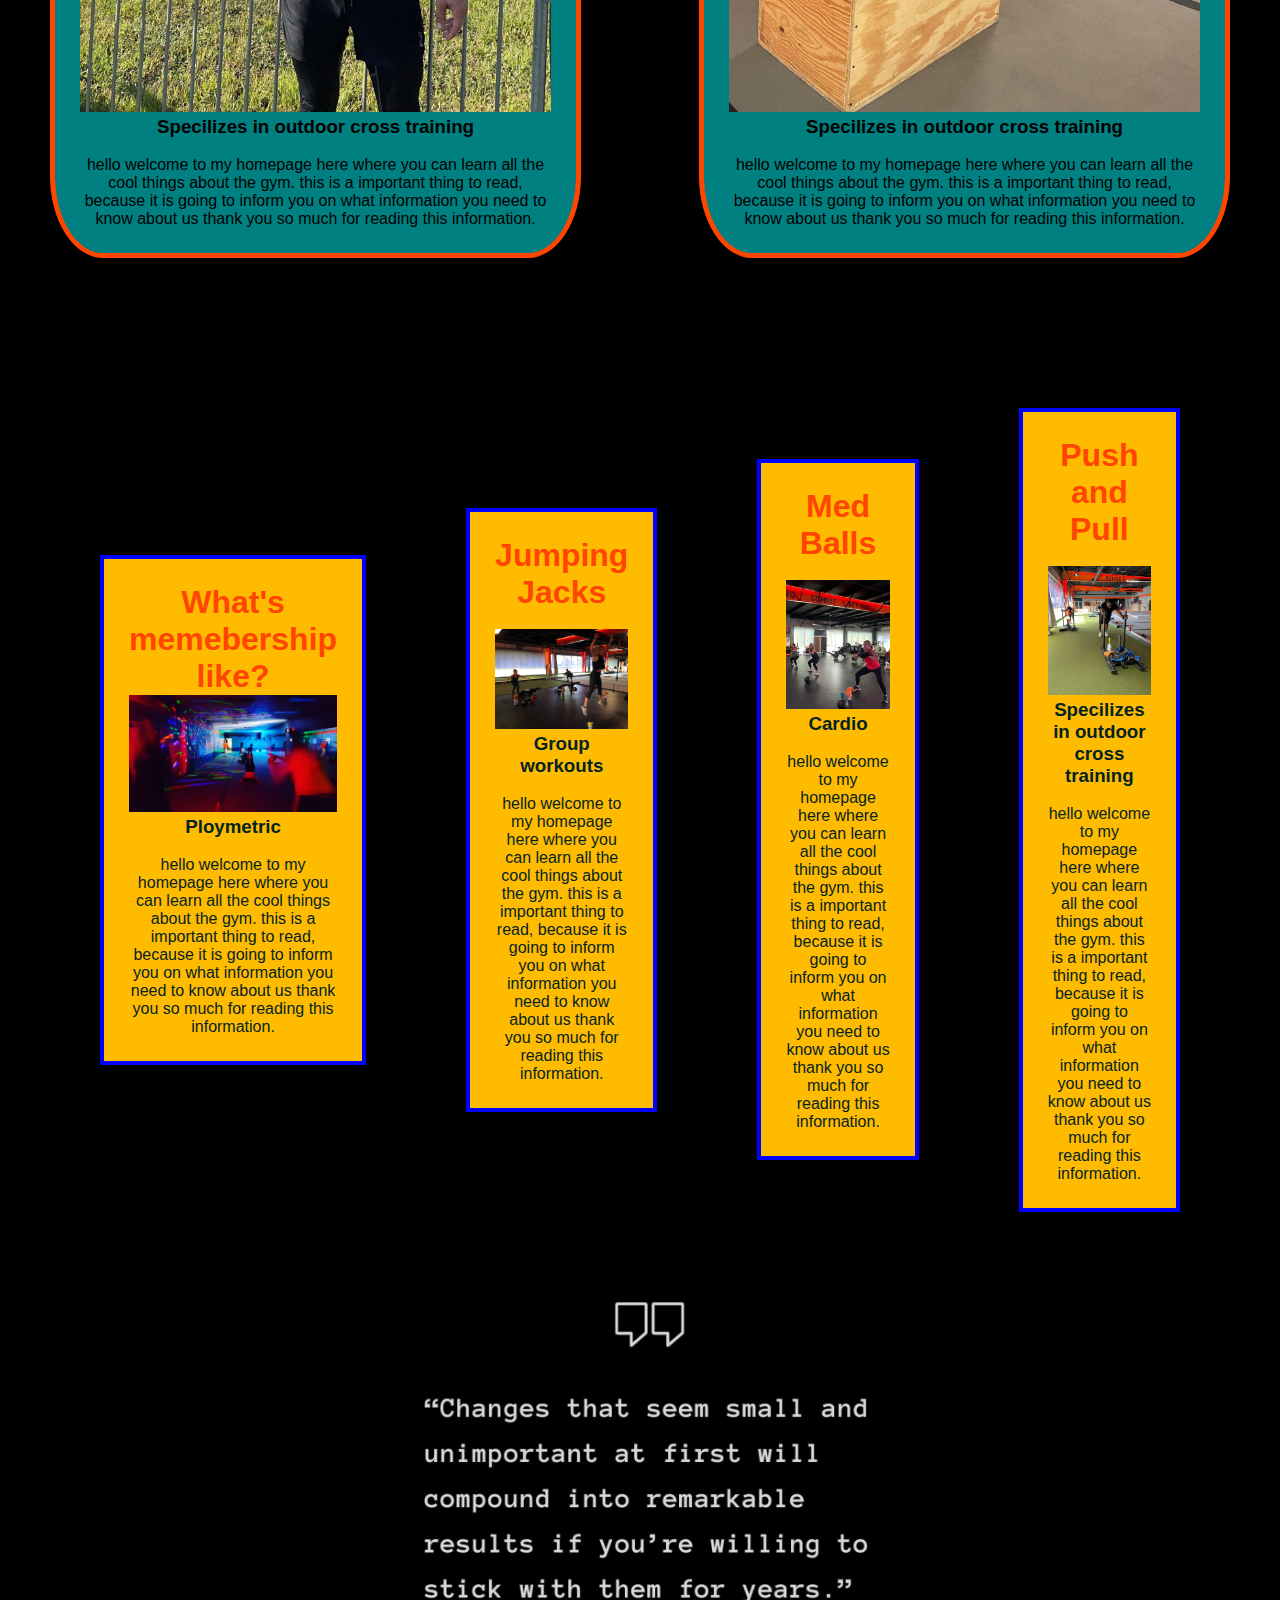
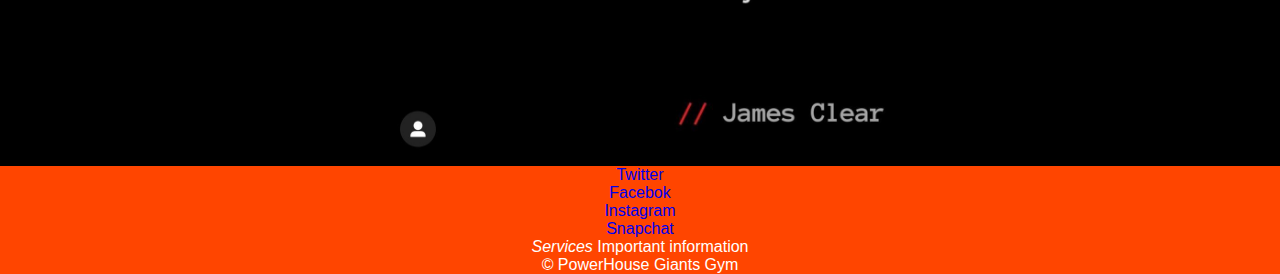
==== commit 2cfca2b4: "Final" ====
--- a/index.html
+++ b/index.html
@@ -8,7 +8,7 @@
   <meta name="viewport" content="width=device-width, initial-scale=1.0">
   <meta name="author" content="Trinity Shelly">
   <meta name="description" content="This is a project for Code Louisville">
-  <link rel="icon" type="image/png" href="favicon-32x32.png">
+  <link rel="icon" type="/image/png" href="favicon-32x32.png">
   <link rel="preconnect" href="https://fonts.googleapis.com">
   <link rel="preconnect" href="https://fonts.gstatic.com" crossorigin>
   <link href="https://fonts.googleapis.com/css2?family=Playfair+Display&display=swap" rel="stylesheet">
@@ -28,16 +28,16 @@
     <label for="check" class="checkbtn">
       <i class="fas fa-bars"></i>
     </label>
-    <label class="logo"><strong>Power House Gaints Gym | PHG</strong></label>
+    <label class="logo"><strong>Power House Gaints Gym</strong></label>
     <ul>
       <li><a class="active" href="#">Home</a></li>
       <li><a href="#">Membership</a></li>
-      <li><a href="#">Calandar</a></li>
+      <li><a href="#">Calendar</a></li>
       <li><a href="#">Training</a></li>
-      <li><a href="#">log in</a></li>
+      <li><a href="#">Log In</a></li>
     </ul>
   </nav>
-  <div class="hero-image">
+  <div class="hero-image" >
   
     <!--<div class="hero-text">
       <h1>This is the home of Giants</h1>
--- a/css/css/style.css
+++ b/css/css/style.css
@@ -116,7 +116,8 @@
 }
 
 .hero-image {
-  background-image: linear-gradient( rgba(10, 9, 9, 0.5), rgba(5, 5, 5, 0.034)), url("/img/herogym.jpg");
+  background-image: linear-gradient( rgba(10, 9, 9, 0.5),
+  rgba(5, 5, 5, 0.034)), url("/img/herogym.jpg");
   background-position: center;
   background-repeat: no-repeat;
   background-size: cover;
@@ -176,9 +177,11 @@
 }
 
 .container-1 div {
-  border: 10px orangered solid;
+  border: 5px orangered solid;
   padding: 25px;
-  margin-top: 25;
+  justify-content: space-around;
+  margin-top: 25px;
+  margin-bottom: 25px;
   color: black;
 }
 
@@ -186,13 +189,12 @@
   width: 45%;
   background-color: teal;
   order: 1;
-  border-radius: 10%;
+  
   
 }
 .box-2 {
   width: 45%;
   background-color: teal;
-  border-radius: 10%;
   order: 2;
 }
 
@@ -201,6 +203,8 @@
   height: auto;
   width: 100%;
   flex-direction: column-reverse;
+  align-items: center;
+  flex-basis:100%;
   /* I want to streach this out to meet and have them side by side*/
 }
 
@@ -220,7 +224,7 @@
   width:100%;
   padding: 25px;
   margin-top: 25;
-  color: white;
+  color: rgb(4, 35, 35);
   justify-content: space-between;
 }
 .box img{
@@ -243,7 +247,7 @@
 
 
 
-@media(min-width:858px){
+@media(min-width:768px){
   .container-1 {
     display: flex;
     align-items: center;
@@ -266,12 +270,39 @@
       flex-basis: 100%;
       /* I want to streach this out to meet and have them side by side*/
     }
+    .box-1 {
+      width: 45%;
+      background-color: teal;
+      order: 1;
+      border-radius: 10%;
+      
+    }
+    .box-2 {
+      width: 45%;
+      background-color: teal;
+      border-radius: 10%;
+      order: 2;
+  }
+
+
+
+
     .limit-img-size{
       max-width: 500px;
       
     }
     .box{
       width: 45%;
+    }
+
+    .foot {
+      background: orangered no-repeat;
+      background-size: cover;
+      color: white;
+      text-align: center;
+      display: flex;
+      flex-direction: column;
+      align-items: center;
     }
     
   }
